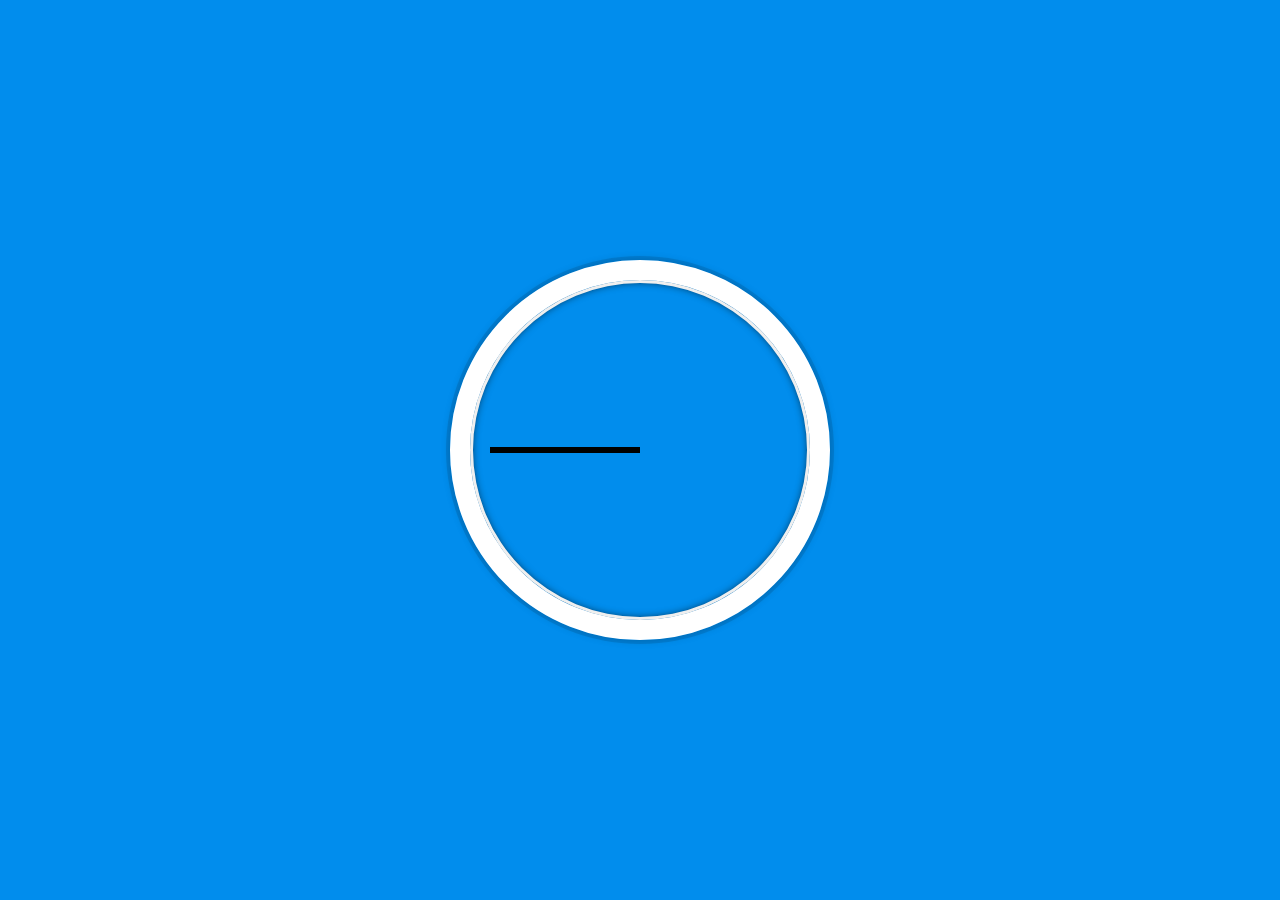
==== 02 - JS + CSS Clock/index.html @ 240c98fc "feat: implemented JS + CSS clock" ====
<!DOCTYPE html>
<html lang="en">
    <head>
        <meta charset="UTF-8" />
        <title>JS + CSS CLock</title>
        <link rel="stylesheet" href="style.css" />
    </head>
    <body>
        <div class="clock">
            <div class="clock-face">
                <div class="hand hour-hand"></div>
                <div class="hand minutes-hand"></div>
                <div class="hand seconds-hand"></div>
            </div>
        </div>
    </body>
</html>
---- 02 - JS + CSS Clock/style.css ----
html {
    background: #018ded url(https://unsplash.it/1500/1000?image=881&blur=5);
    background-size: cover;
    font-family: "helvetica neue";
    text-align: center;
    font-size: 10px;
}

body {
    margin: 0;
    font-size: 2rem;
    display: flex;
    flex: 1;
    align-items: center;
    min-height: 100vh;
}

.clock {
    width: 30rem;
    height: 30rem;
    border: 20px solid white;
    border-radius: 50%;
    margin: 50px auto;
    position: relative;
    padding: 2rem;
    box-shadow: 0 0 0 4px rgba(0, 0, 0, 0.1), inset 0 0 0 3px #efefef, inset 0 0 10px black, 0 0 10px rgba(0, 0, 0, 0.2);
}

.clock-face {
    position: relative;
    width: 100%;
    height: 100%;
    transform: translateY(-3px);
}

.hand {
    width: 50%;
    height: 6px;
    background: black;
    position: absolute;
    top: 50%;
}
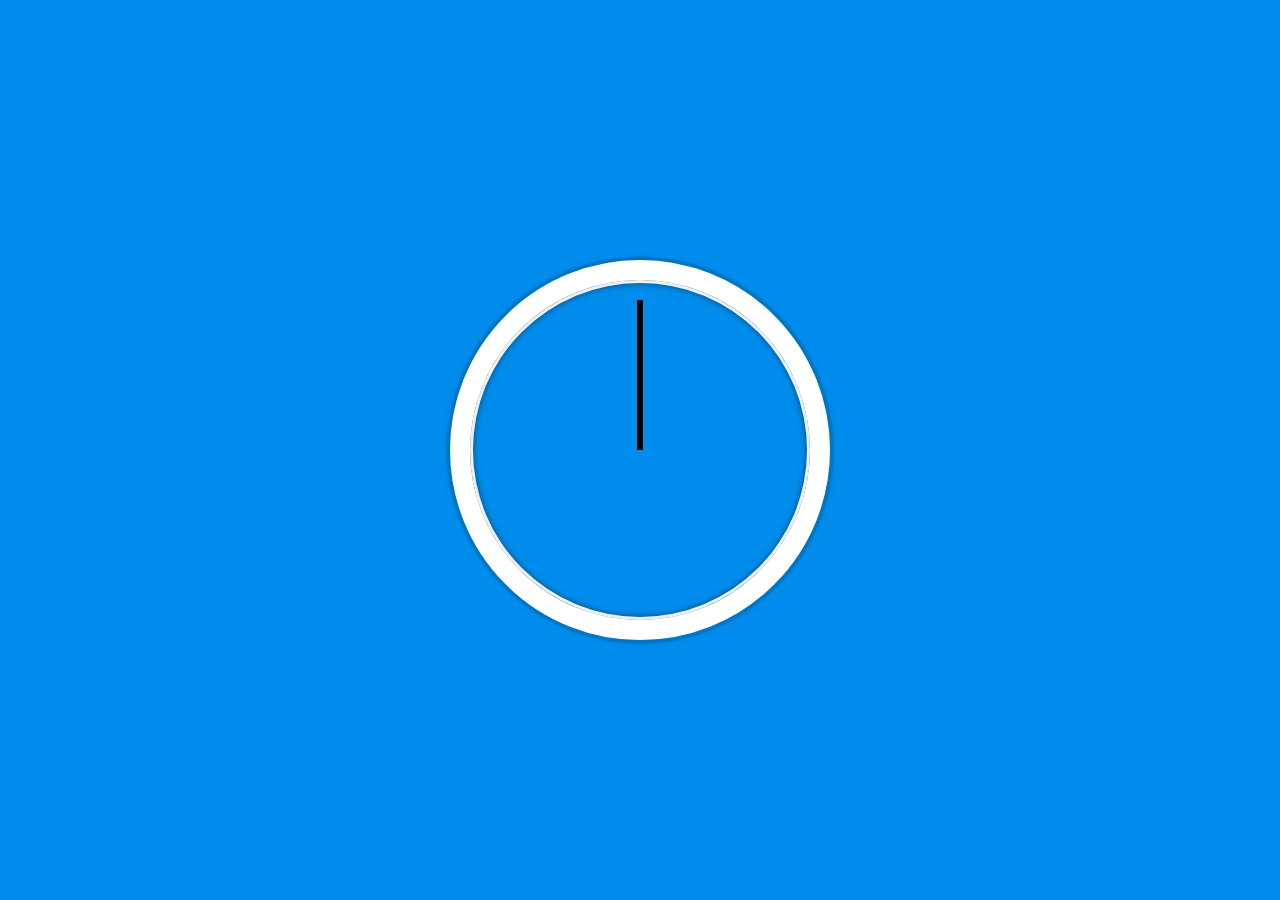
==== commit 11d0b309: "added functionality and transition styling added" ====
--- a/02 - JS + CSS Clock/index.html
+++ b/02 - JS + CSS Clock/index.html
@@ -14,4 +14,28 @@
             </div>
         </div>
     </body>
+
+    <script>
+        const secondHand = document.querySelector(".seconds-hand");
+        const minsHand = document.querySelector(".minutes-hand");
+        const hourHand = document.querySelector(".hour-hand");
+
+        function setDate() {
+            const now = new Date();
+
+            const seconds = now.getSeconds();
+            const secondsDegrees = (seconds / 60) * 360 + 90;
+            secondHand.style.transform = `rotate(${secondsDegrees}deg)`;
+
+            const mins = now.getMinutes();
+            const minsDegrees = (mins / 60) * 360 + (seconds / 60) * 6 + 90;
+            minsHand.style.transform = `rotate(${minsDegrees}deg)`;
+
+            const hour = now.getHours();
+            const hourDegrees = (hour / 12) * 360 + (mins / 60) * 30 + 90;
+            hourHand.style.transform = `rotate(${hourDegrees}deg)`;
+        }
+
+        setInterval(setDate, 1000);
+    </script>
 </html>
--- a/02 - JS + CSS Clock/style.css
+++ b/02 - JS + CSS Clock/style.css
@@ -39,4 +39,8 @@
     background: black;
     position: absolute;
     top: 50%;
+    transform-origin: 100%;
+    transform: rotate(90deg);
+    transition: all 0.05s;
+    transition-timing-function: cubic-bezier(0.1, 2.7, 0.58, 1);
 }
